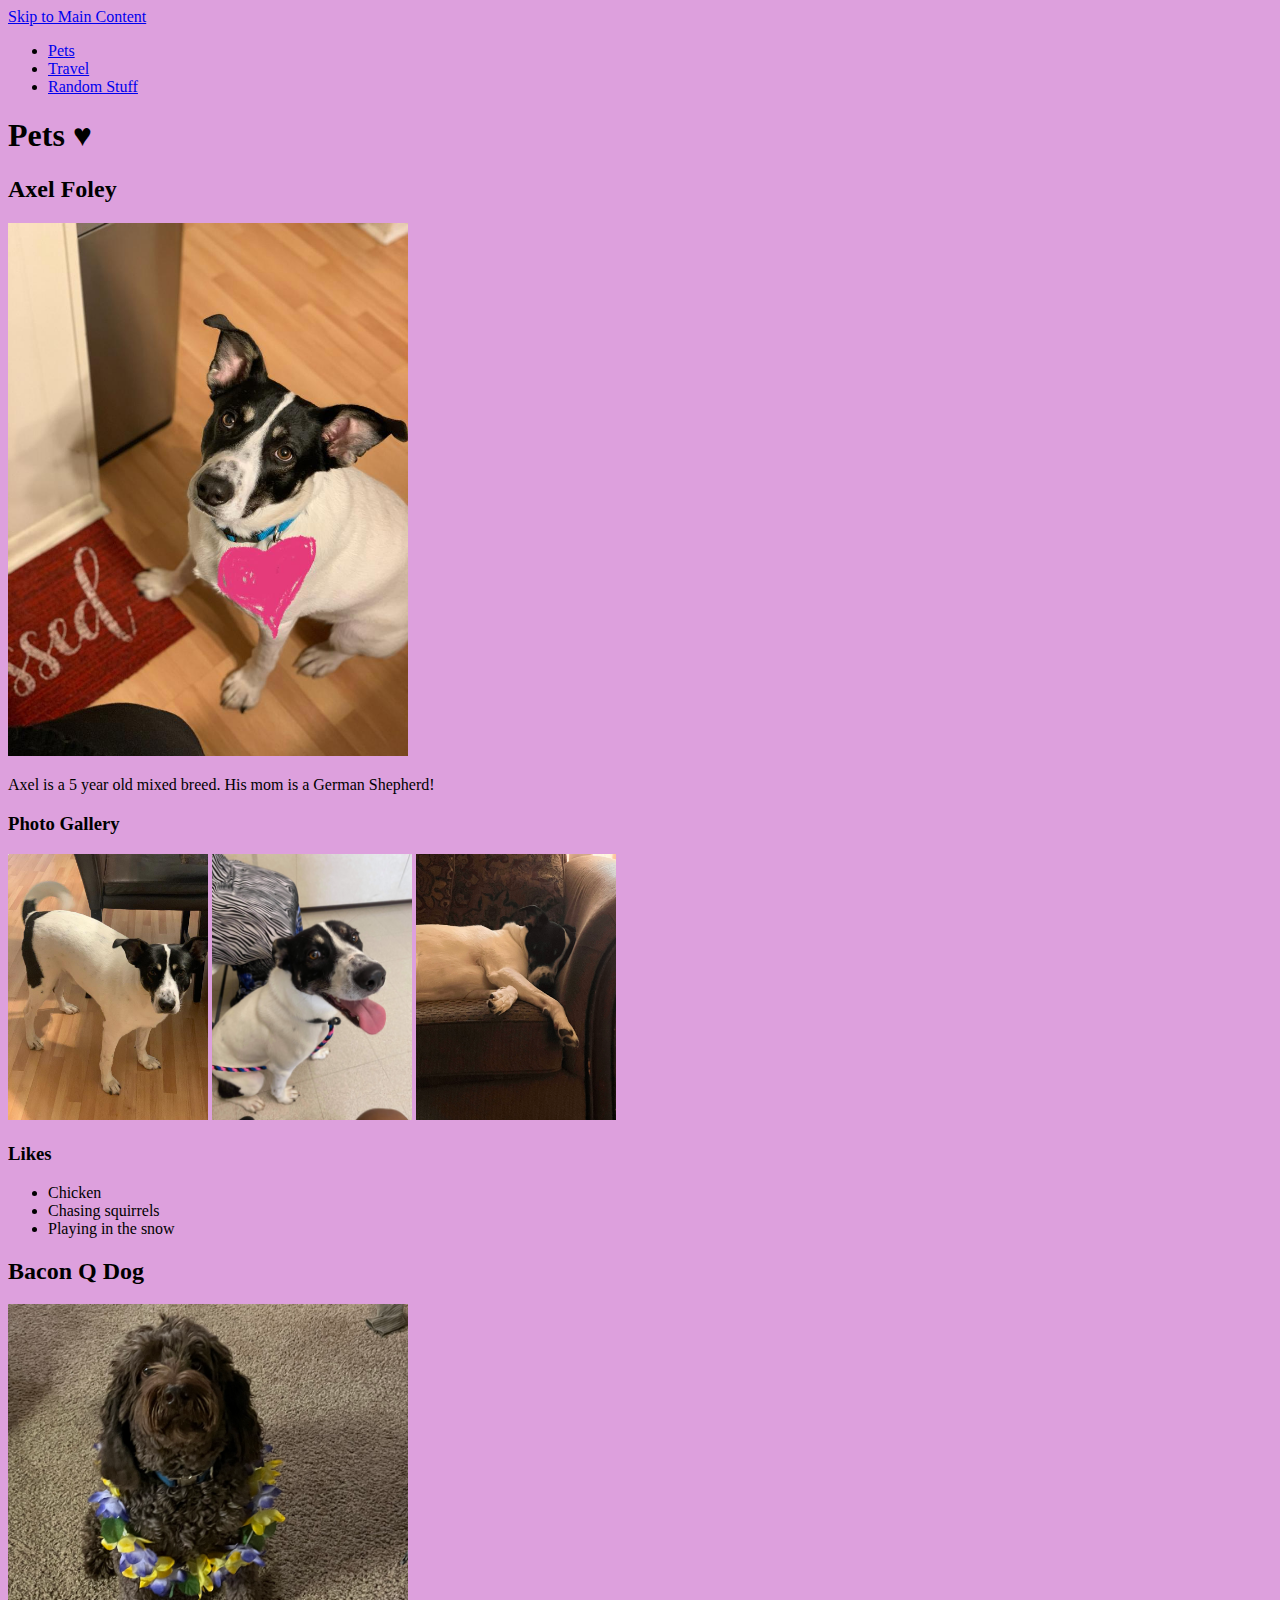
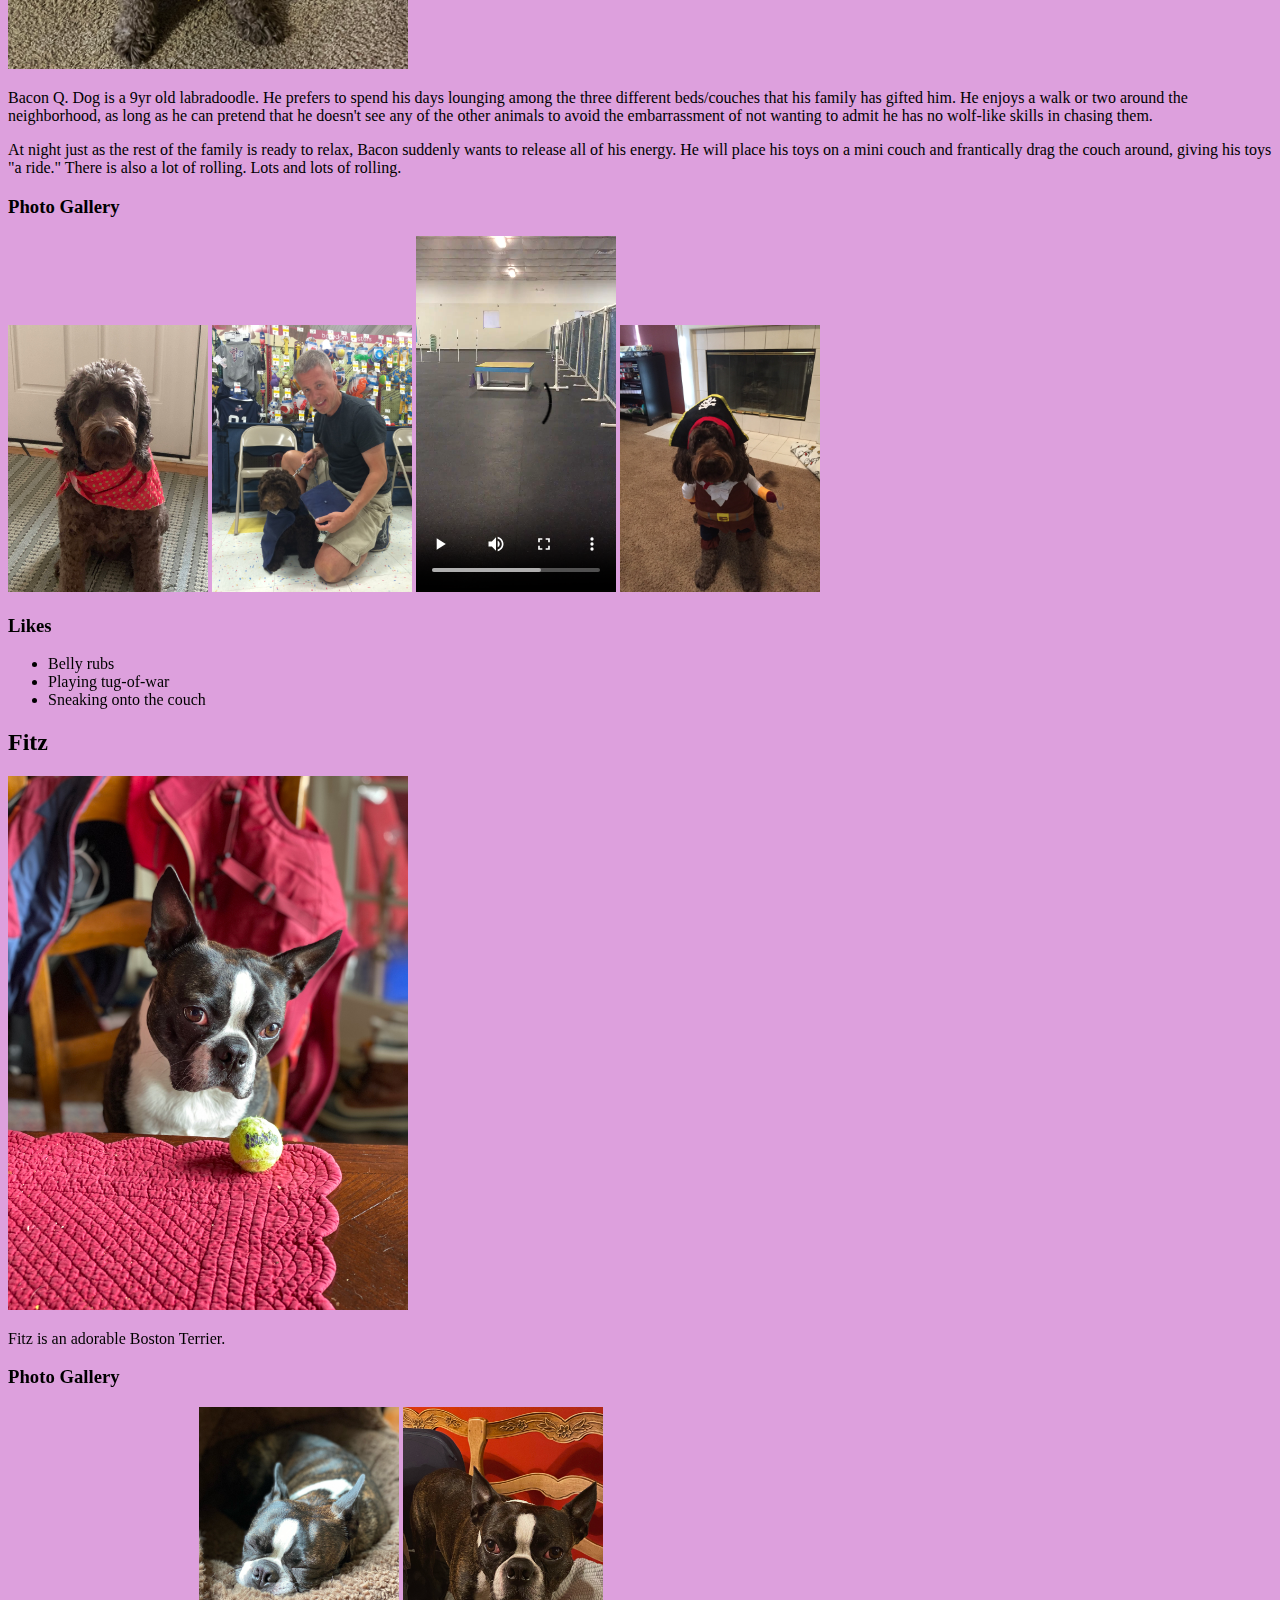
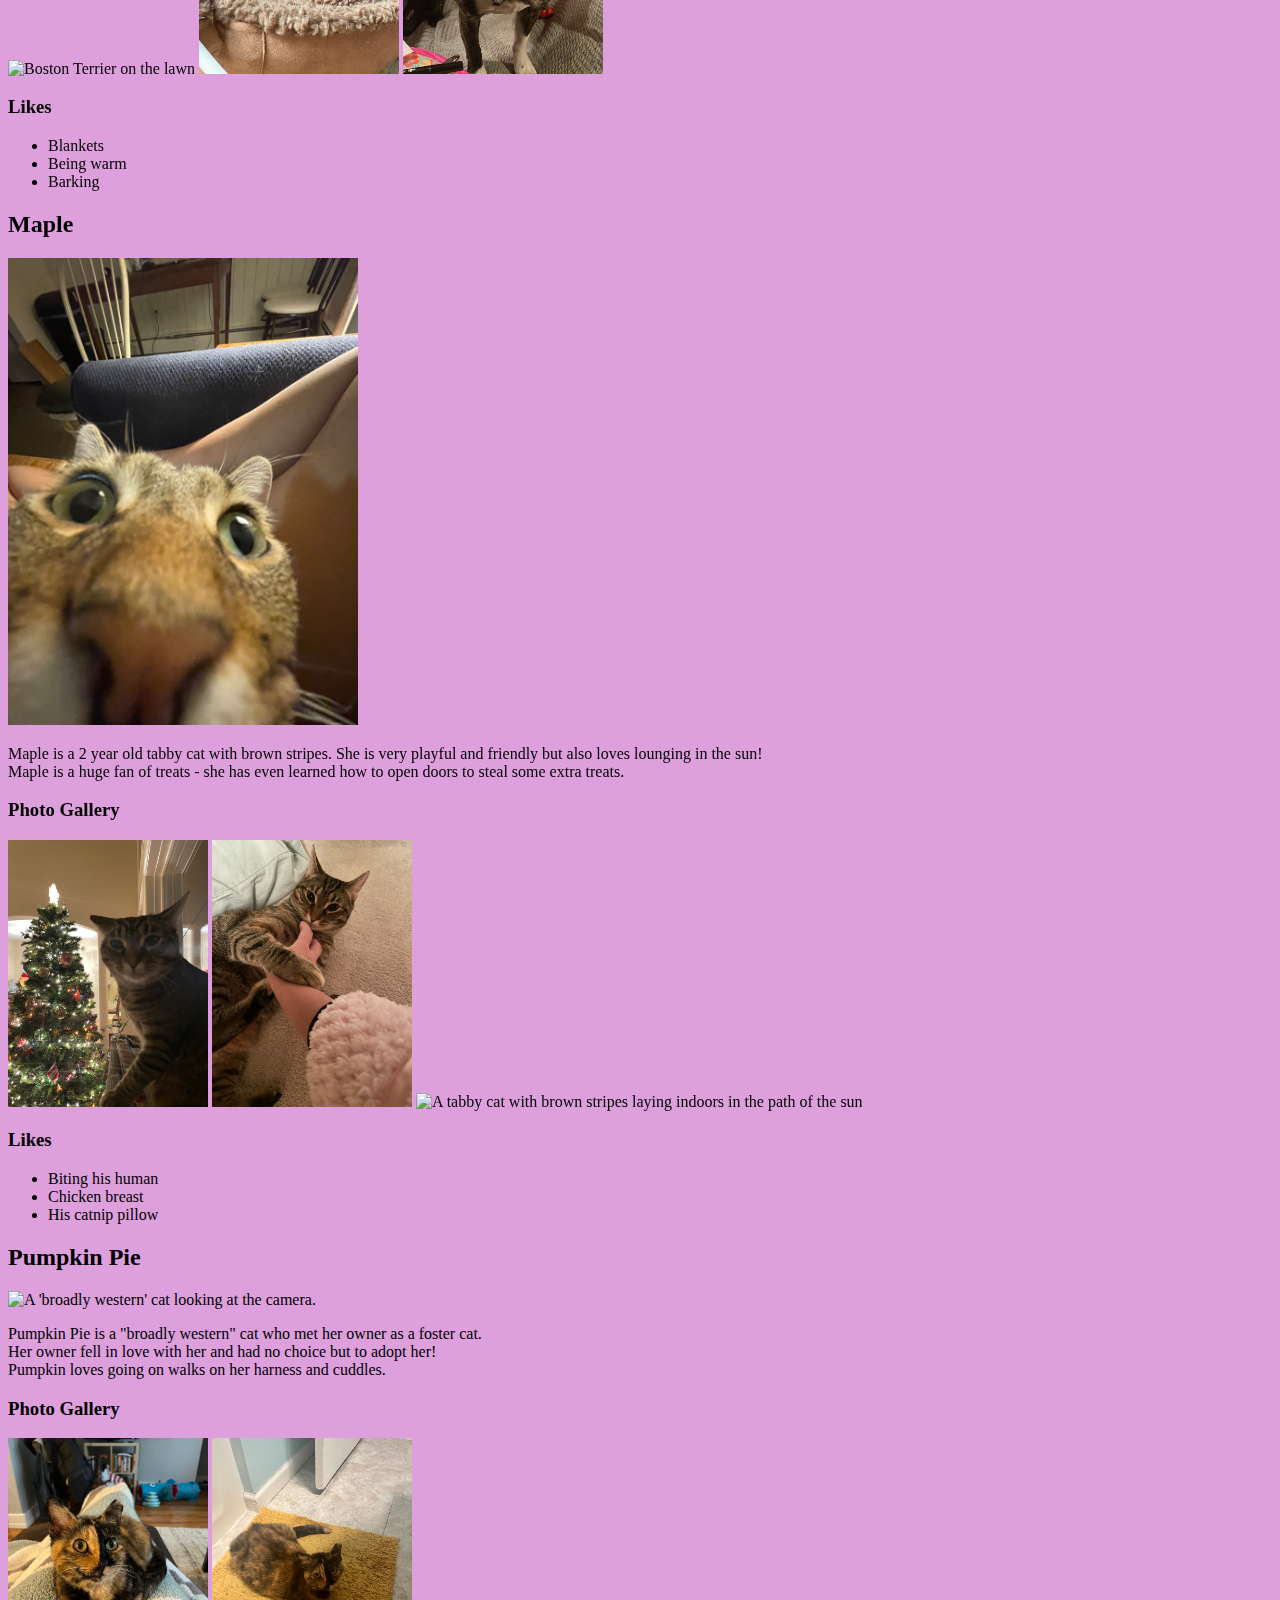
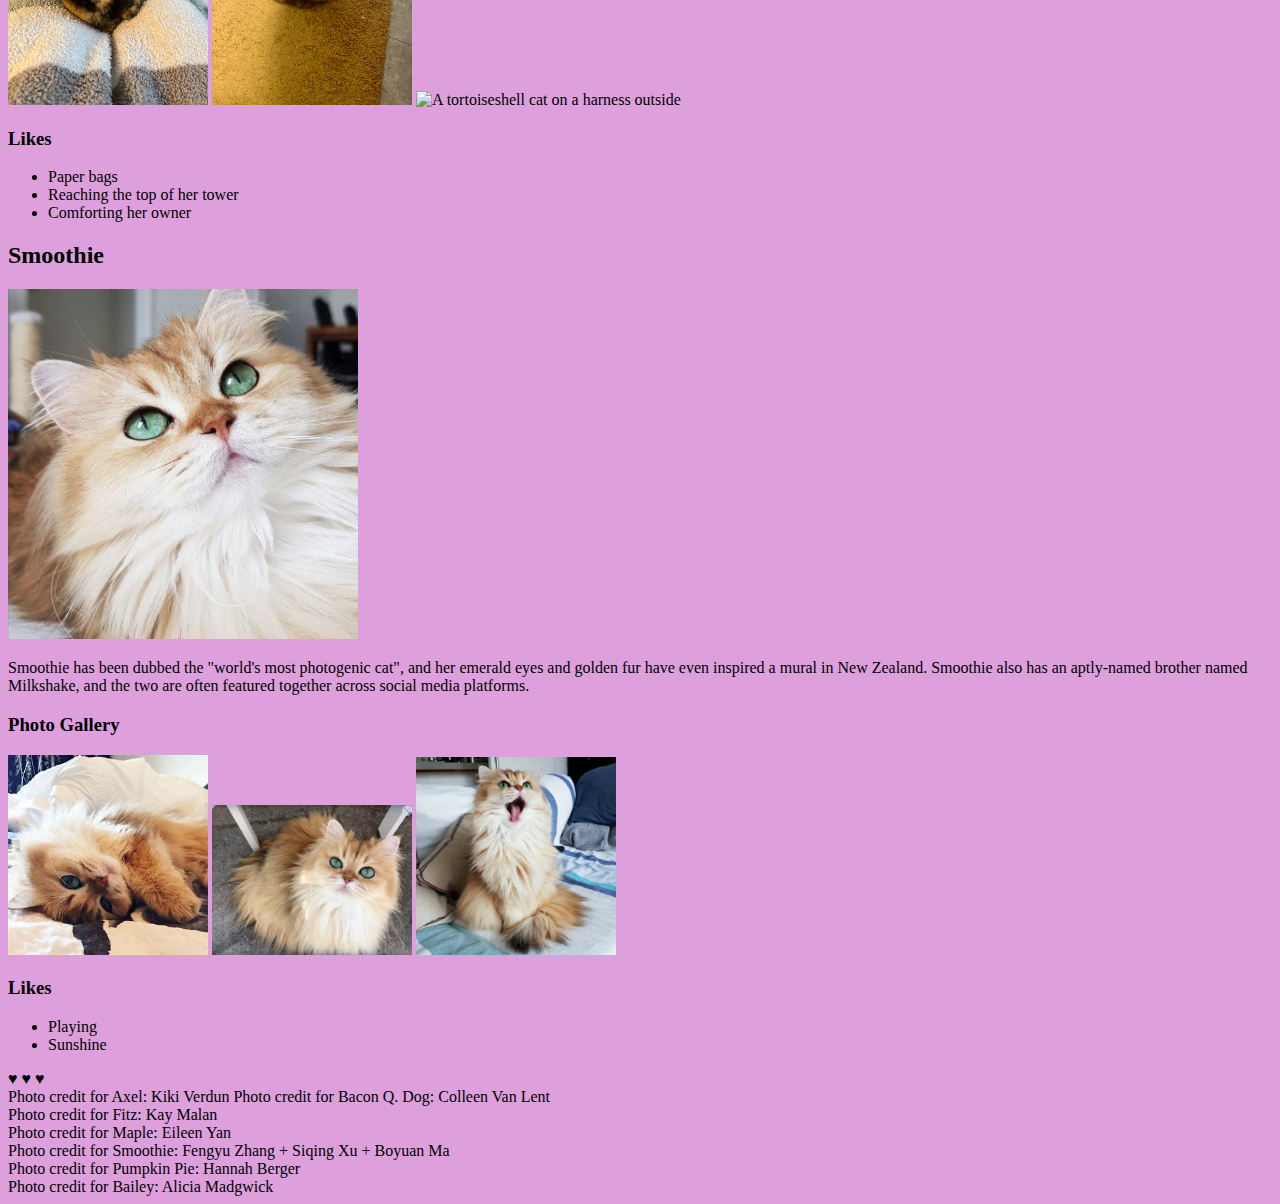
==== index.html @ d11ca707 "Add files via upload" ====
<!DOCTYPE html>
<html lang="en">
<head>
    <meta charset="UTF-8">
    <meta name="viewport" content="width=device-width, initial-scale=1.0">
    <title>Pets 💞</title>
</head>
<body bgcolor="Plum">
   
    <main>
        <a class="skip-main" href="#main">Skip to Main Content</a>
        <header>
            <nav>
                <ul>
                    <li class="active"><a href = "index.html">Pets</a></li>
                    <li><a href = "travel.html">Travel</a></li>
                    <li><a href = "recipes.html">Random Stuff</a></li>
                </ul>
            </nav>
        </header>
        <h1>Pets &hearts; </h1>
        <div>
            <h2>Axel Foley</h2>
            <img src="images/axel_foley.jpg" width = "400" alt="Brown labradoodle wearing colorful lei">

            <p>Axel is a 5 year old mixed breed. His mom is a German Shepherd!</p>
            <h3>Photo Gallery</h3>
            <img src="images/kitchen_axel.JPG" width ="200" alt = "Axel, a mixed breed dog who is mostly white with some black features, wandering around in the kitchen.">
            <img src="images/adoption_day_axel.JPG"  width ="200" alt="Axel, a mixed breed dog who is mostly white with some black features, on the day of his adoption. He is beaming at the camera.">
            <img src="images/sleepy_axel.jpeg"  width ="200" alt="White mixed breed dog sleeping on a couch.">

            <h3>Likes</h3>
            <ul>
                <li>Chicken</li>
                <li>Chasing squirrels</li>
                <li>Playing in the snow</li>
            </ul>
        </div>
        <div>
            <h2>Bacon Q Dog</h2>
            <img src="images/bacon.jpg" width = "400" alt="Brown labradoodle wearing colorful lei">

            <p>Bacon Q. Dog is a 9yr old labradoodle. He prefers to spend his days lounging among the three different beds/couches that his family has gifted him. He enjoys a walk or two around the neighborhood, as long as he can pretend that he doesn't see any of the other animals to avoid the embarrassment of not wanting to admit he has no wolf-like skills in chasing them.</p> 
            <P>At night just as the rest of the family is ready to relax, Bacon suddenly wants to release all of his energy. He will place his toys on a mini couch and frantically drag the couch around, giving his toys "a ride." There is also a lot of rolling. Lots and lots of rolling.</P>
            <h3>Photo Gallery</h3>
            <img src="images/bacon_bandana.JPG" width ="200" alt = "Brown labradoodle wearing an orange bandana">
            <img src="images/bacon_graduation.JPG"  width ="200" alt="Small labradoodle puppy wearing a graduation cap and gown">
            <video width="200"  controls>
                <source src="images/bacon_agility.mov">
                Your browser does not support the video tag.  This was a video of a girl and dog demonstrating a sit and stay procedure
            </video>
            <img src="images/bacon_halloween.JPG"  width ="200" alt="Brown labradoodle wearing a pirate costume">

            <h3>Likes</h3>
            <ul>
                <li>Belly rubs</li>
                <li>Playing tug-of-war</li>
                <li>Sneaking onto the couch</li>
            </ul>
            <!-- Colleen van Lent -->

        </div>

        <div>
            <h2>Fitz</h2>
            <img src="images/Fitz.jpeg" width = "400" alt="Boston terrier watching a tennis ball at the table.">

            <p> Fitz is an adorable Boston Terrier.</p>
            <h3>Photo Gallery</h3>
            <img src="images/Fitz_on_the_lawn.jpeg" width ="200" alt = "Boston Terrier on the lawn">
            <img src="images/Fitz_sleeping.jpeg"  width ="200" alt="Boston Terrier sleeping on a small dog bed">
            <img src="images/Fitz_standing_on_chair.jpeg"  width ="200" alt="Boston Terrier standing on a chair">

            <h3>Likes</h3>
            <ul>
                <li>Blankets</li>
                <li>Being warm</li>
                <li>Barking</li>
            </ul>
        </div>


        <div>
            <h2>Maple</h2>
            <img src="images/maple_selfie.JPG" width = "350" alt="An extreme closeup of a tabby cat with brown stripes.">

            <p> Maple is a 2 year old tabby cat with brown stripes. She is very playful and friendly but also loves lounging in the sun!<br>
                Maple is a huge fan of treats - she has even learned how to open doors to steal some extra treats.
            </p>
            <h3>Photo Gallery</h3>
            <img src="images/maple_christmas.JPG" width ="200" alt = "A tabby cat with brown stripes in front of  a Christmas tree">
            <img src="images/maple_playing.JPG"  width ="200" alt="A tabby cat with brown stripes playing">
            <img src="images/maple_sun.JPG" width ="200" alt="A tabby cat with brown stripes laying indoors in the path of the sun">

            <h3>Likes</h3>
            <ul>
                <li>Biting his human</li>
                <li>Chicken breast</li>
                <li>His catnip pillow</li>
            </ul>
        </div>

        <div>
            <h2>Pumpkin Pie</h2>
            <img src="images/pumpkin_pie_being_cute.jpeg" width = "350" alt="A 'broadly western' cat looking at the camera.">

            <p> Pumpkin Pie is a "broadly western" cat who met her owner as a foster cat.<br>
                Her owner fell in love with her and had no choice but to adopt her! <br>
                Pumpkin loves going on walks on her harness and cuddles.<br>
            </p>
            <h3>Photo Gallery</h3>
            <img src="images/pumpkin_pie_cuddling.jpeg" width ="200" alt = "A tortoiseshell cat cuddling">
            <img src="images/pumpkin_pie_on_a_rug.jpeg"  width ="200" alt="A tortoiseshell cat on a rug">
            <img src="images/pumpkin_pie_on_a_walk.jpeg" width ="200" alt="A tortoiseshell cat on a harness outside">

            <h3>Likes</h3>
            <ul>
                <li>Paper bags</li>
                <li>Reaching the top of her tower</li>
                <li>Comforting her owner</li>
        </div>
        <div>
            <h2>Smoothie</h2>
            <img src="images/Copy of Smoothie_curious.jpg" width = "350" alt="A long-haired orange tabby cat looks up at their owner (out of frame)">

            <p>Smoothie has been dubbed the "world's most photogenic cat", and her emerald eyes and golden fur have even inspired a mural in New Zealand. Smoothie also has an aptly-named brother named Milkshake, and the two are often featured together across social media platforms.
            </p>
            <h3>Photo Gallery</h3>
            <img src="images/Copy of Smoothie_lying.jpg" width ="200" alt = "A long-haired orange tabby cat lies down on a bed.">
            <img src="images/Copy of Smoothie_staring.jpg"  width ="200" alt="A long-haired orange tabby cat stares">
            <img src="images/Copy of Smoothie_yawn.jpg"  width ="200" alt="A long-haired orange tabby cat yawns">


            <h3>Likes</h3>
            <ul>
                <li>Playing</li>
                <li>Sunshine</li>
        </div>
        <footer>&hearts; &hearts; &hearts;<br>
        Photo credit for Axel: Kiki Verdun
        Photo credit for Bacon Q. Dog: Colleen Van Lent<br>
        Photo credit for Fitz: Kay Malan<br>
        Photo credit for Maple: Eileen Yan<br>
        Photo credit for Smoothie: Fengyu Zhang + Siqing Xu + Boyuan Ma<br>
        Photo credit for Pumpkin Pie: Hannah Berger<br>
        Photo credit for Bailey: Alicia Madgwick<br>

        </footer>
    </main>
    
</body>
</html>
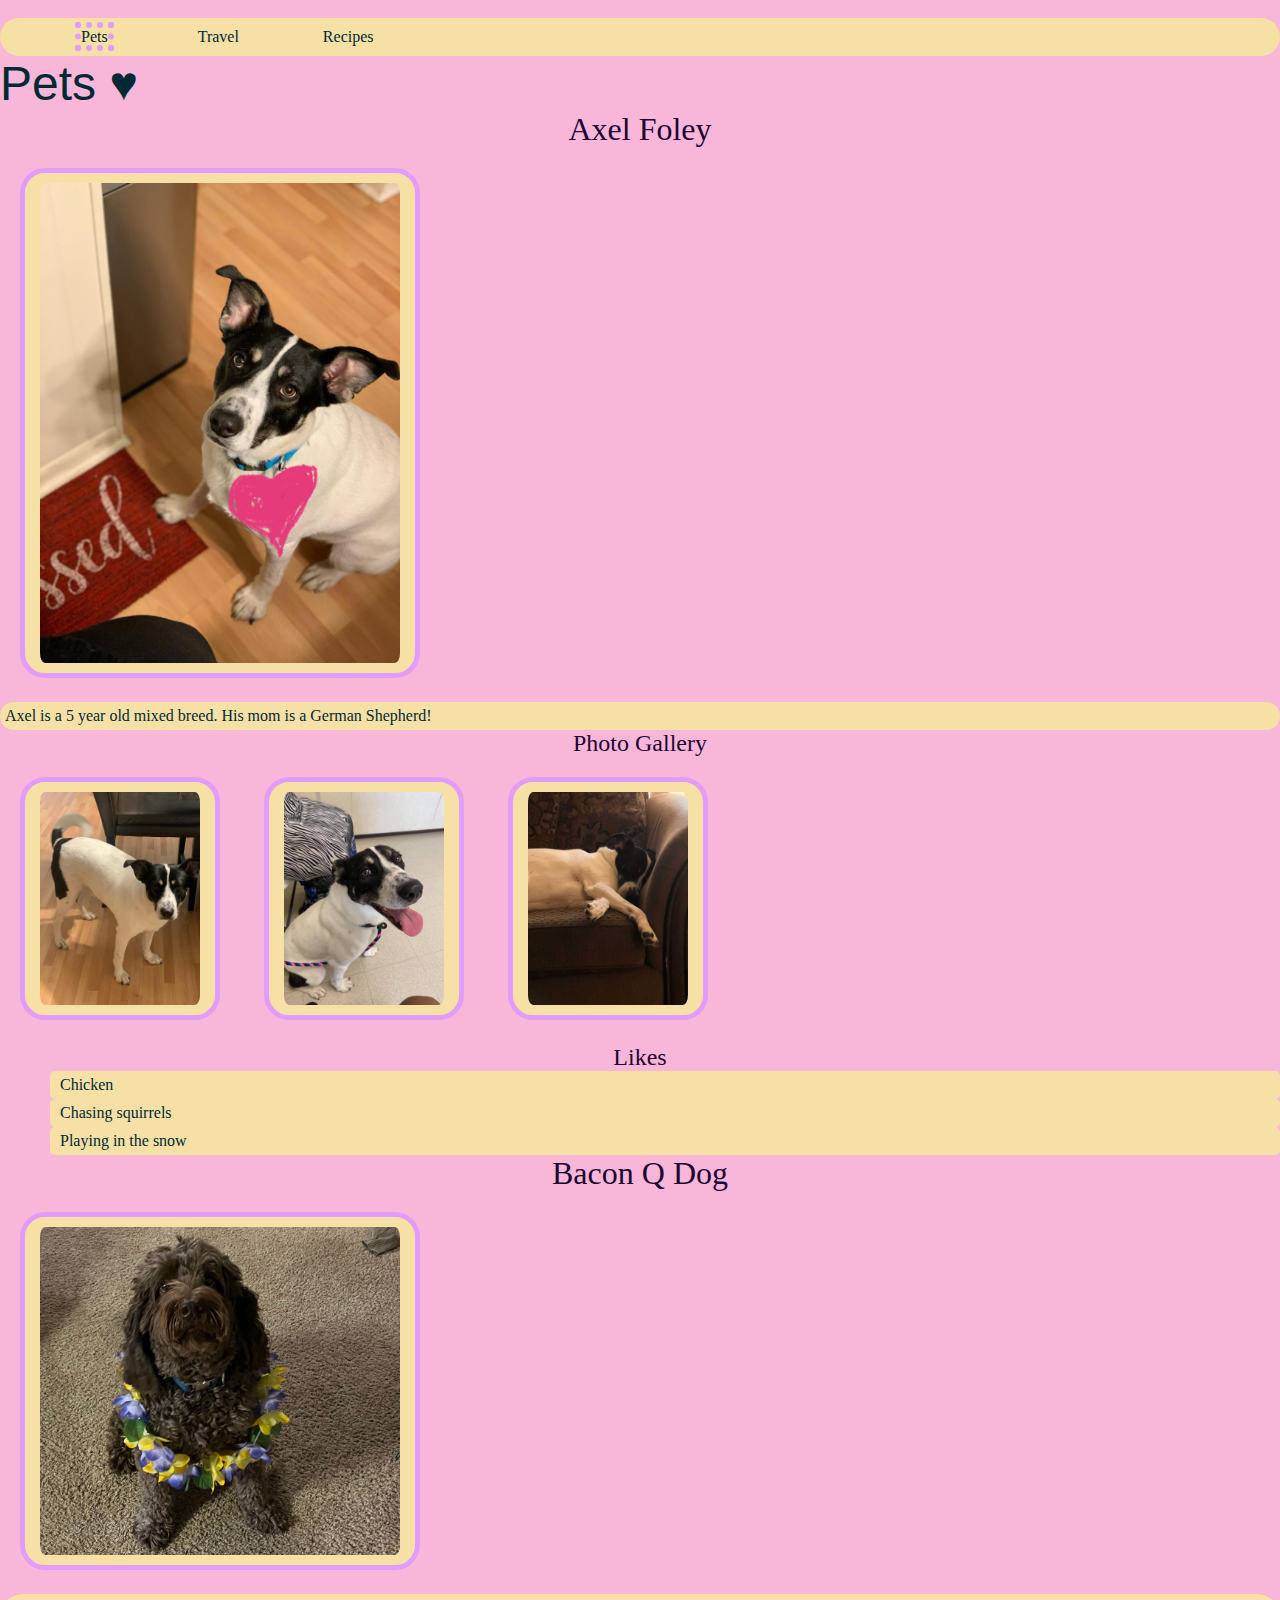
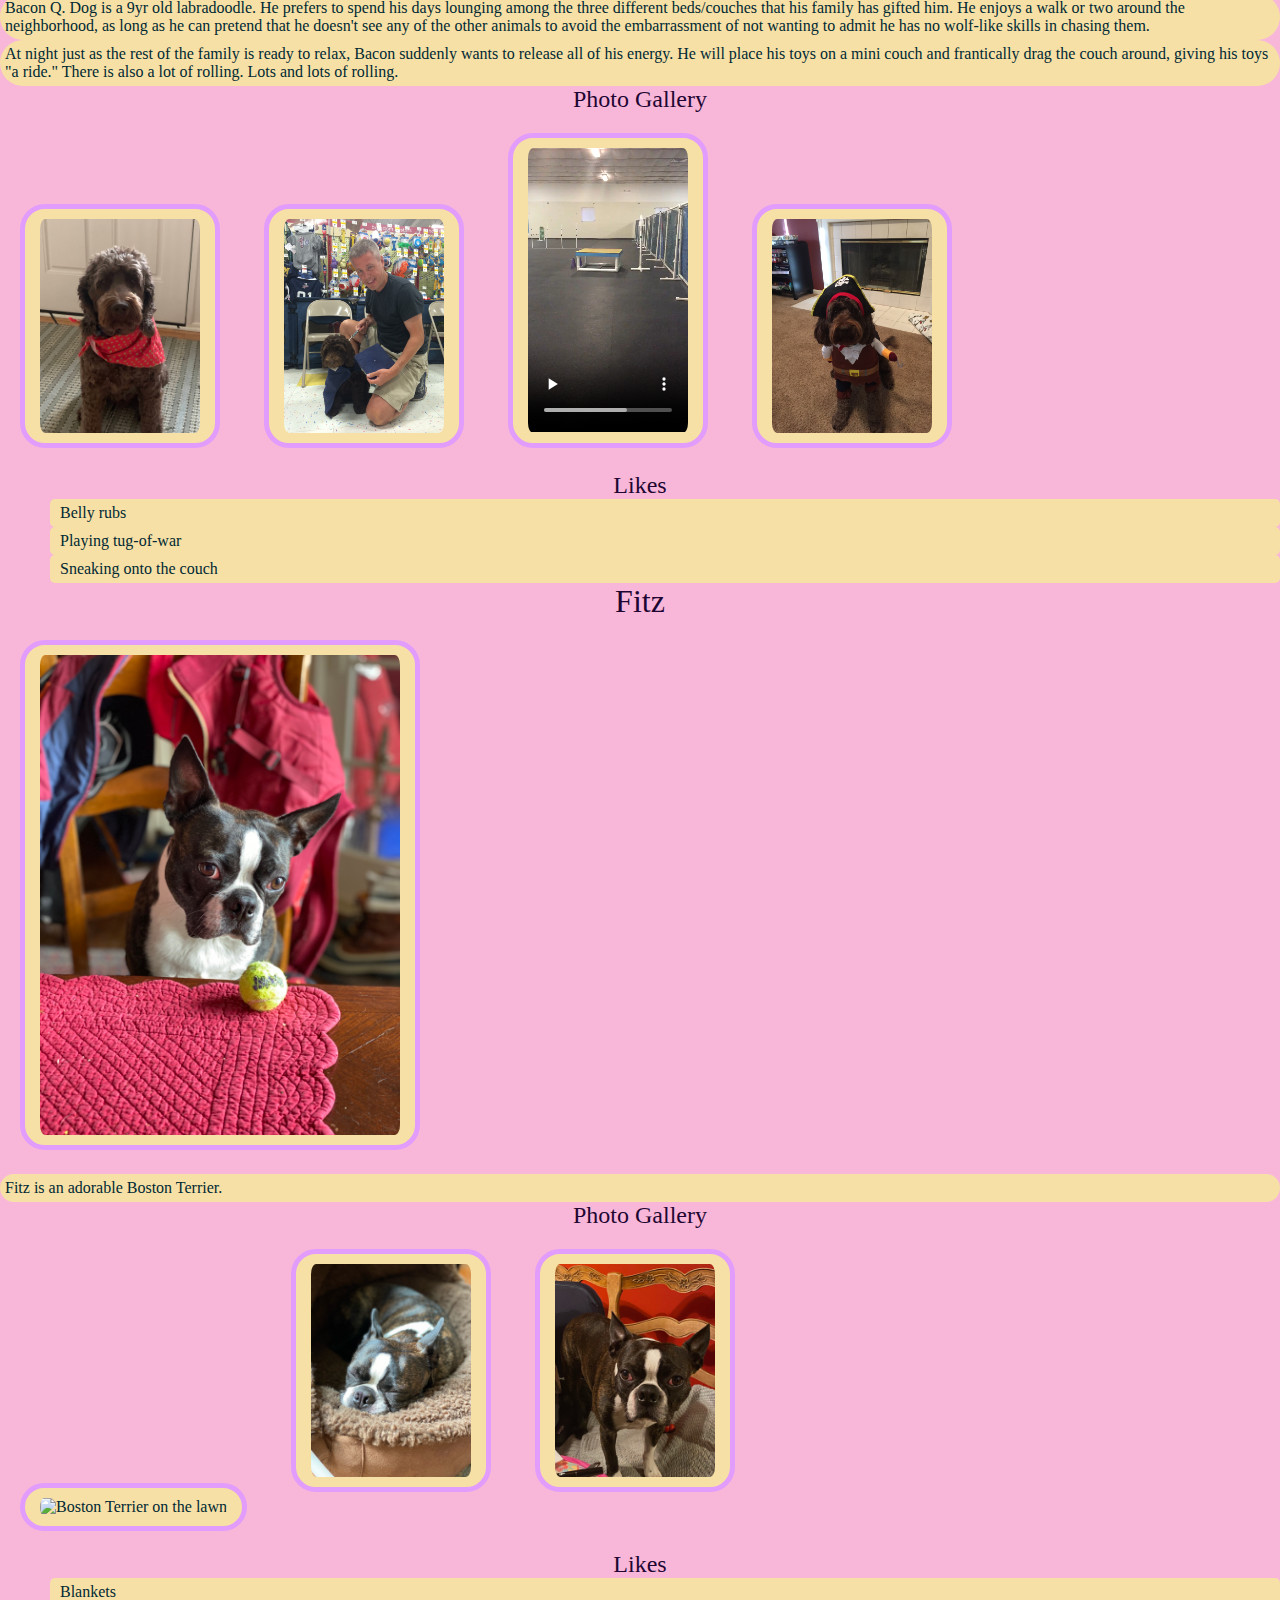
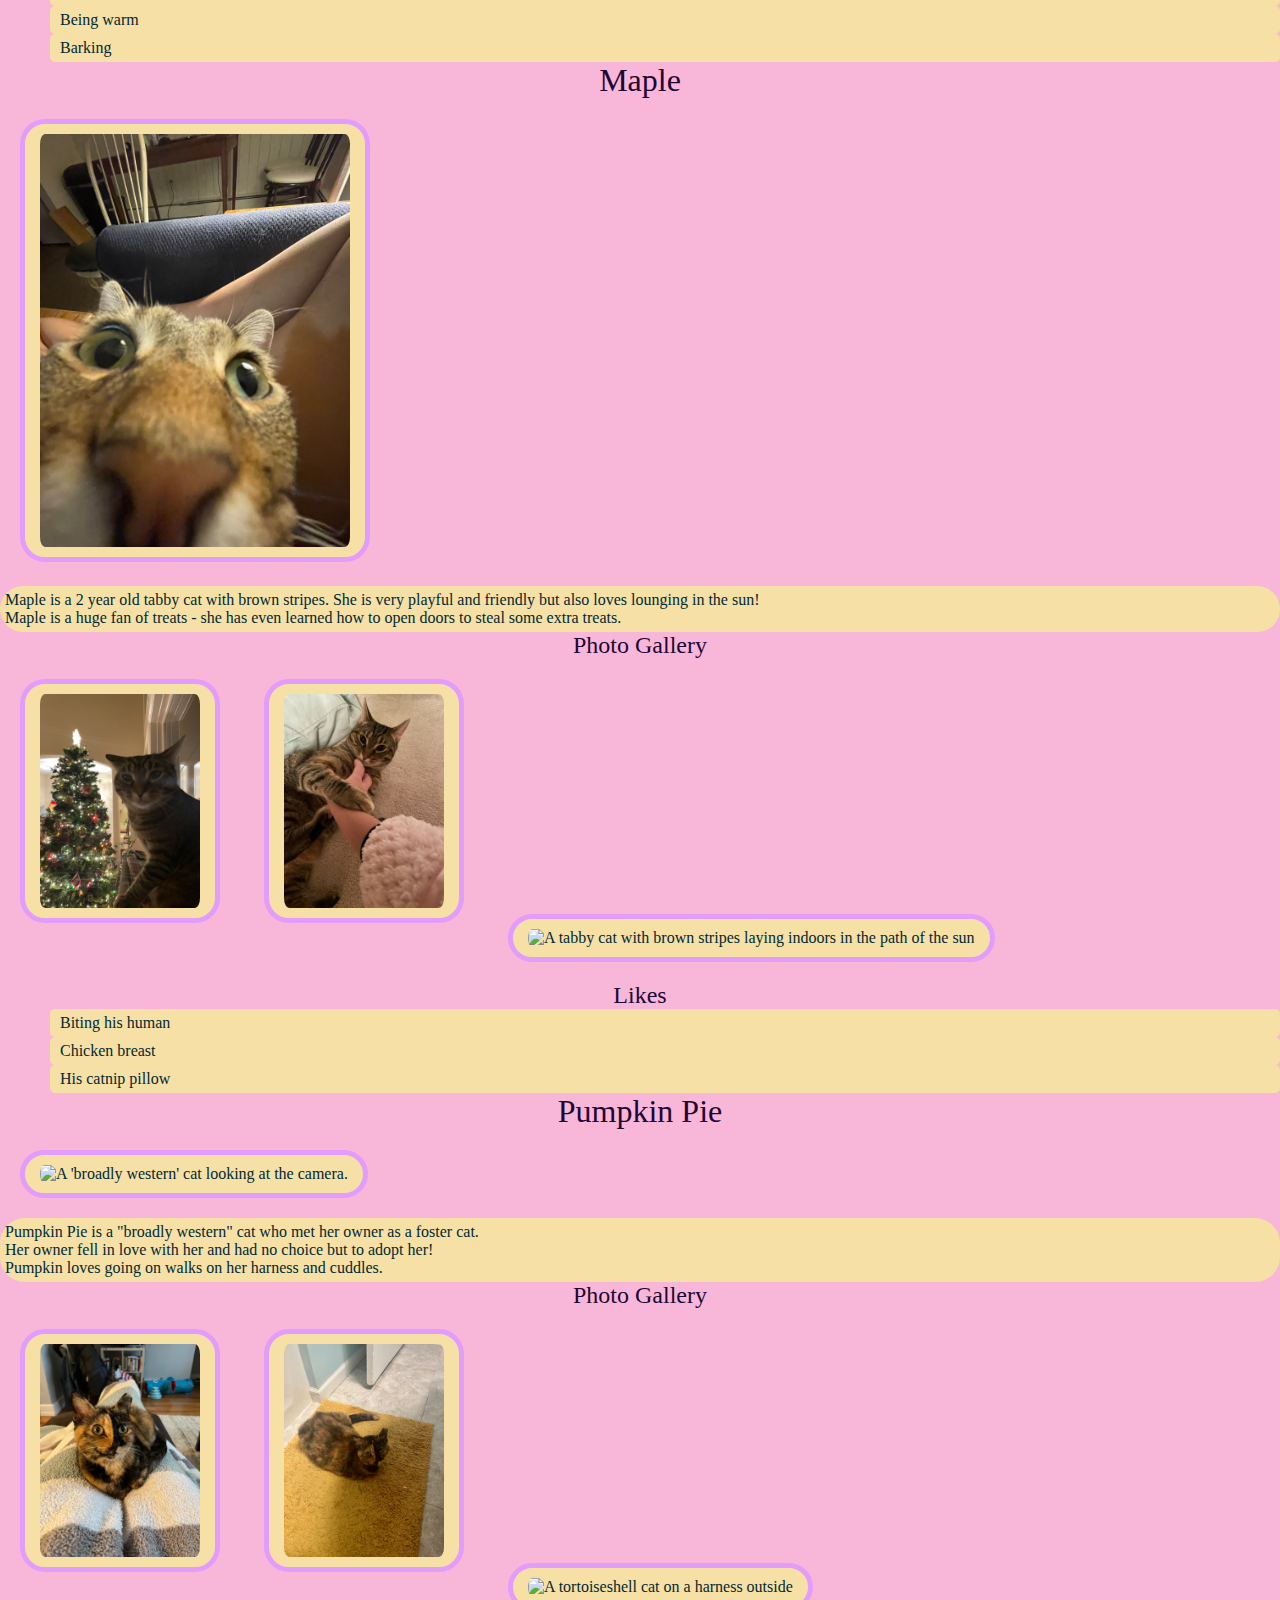
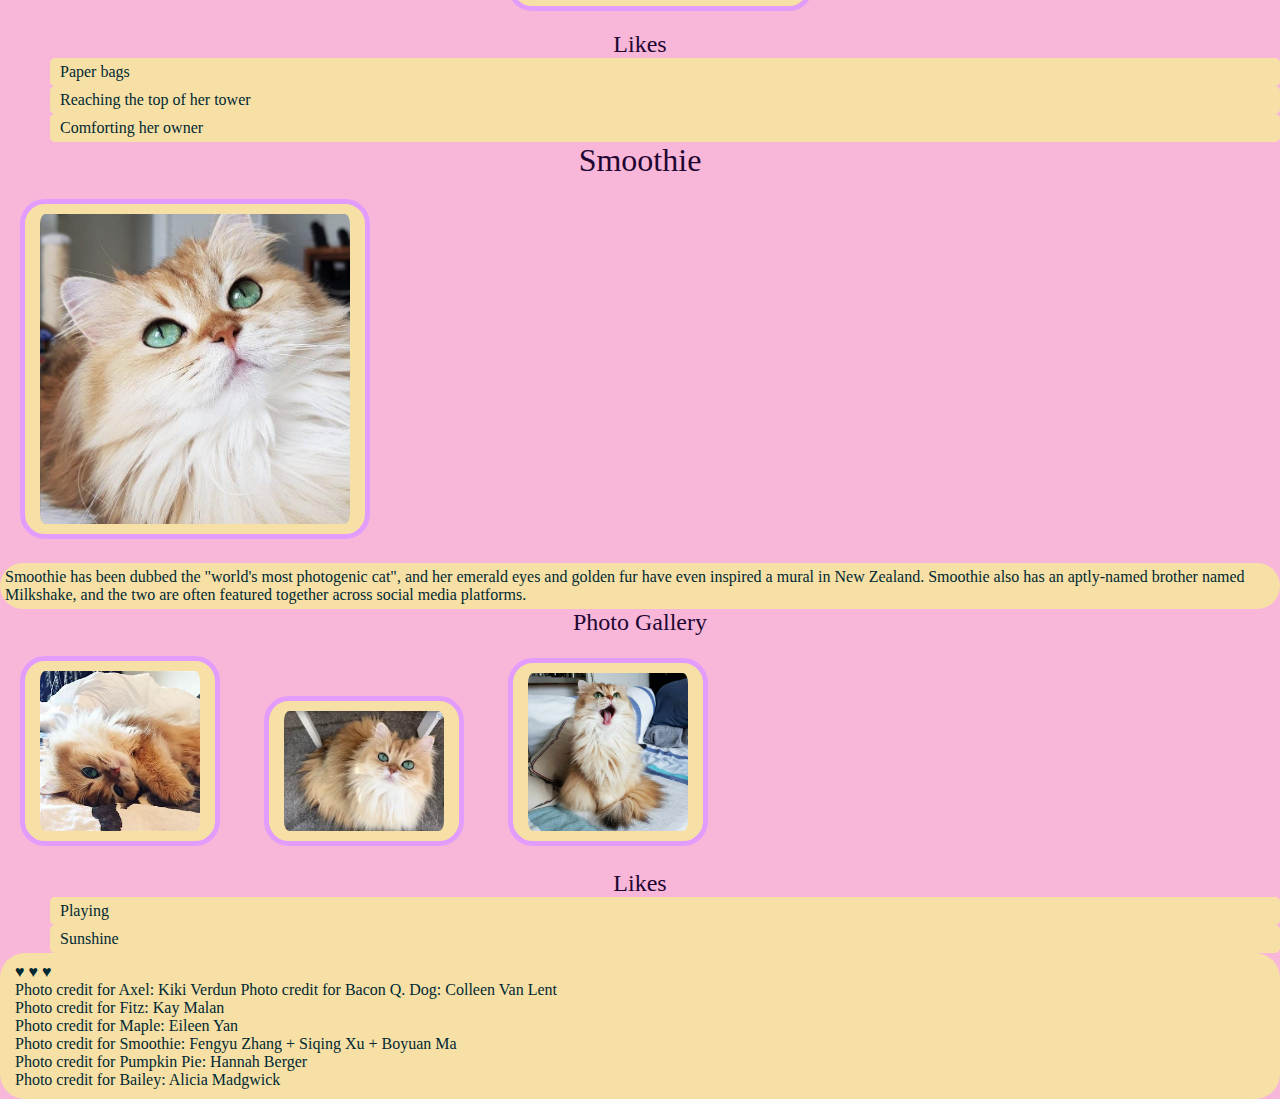
==== commit 6cedf713: "Add files via upload" ====
--- a/index.html
+++ b/index.html
@@ -4,22 +4,24 @@
     <meta charset="UTF-8">
     <meta name="viewport" content="width=device-width, initial-scale=1.0">
     <title>Pets 💞</title>
+    <link rel="stylesheet" href="css/reset.css">
+    <link rel="stylesheet" href="css/style.css">
 </head>
-<body bgcolor="Plum">
-   
-    <main>
-        <a class="skip-main" href="#main">Skip to Main Content</a>
+<body>
         <header>
+            <a href="#main" class="skip-main">Skip to Main Content</a>
+        </header>
             <nav>
                 <ul>
-                    <li class="active"><a href = "index.html">Pets</a></li>
+                    <li><a class = "active" href="index.html">Pets</a></li>
                     <li><a href = "travel.html">Travel</a></li>
-                    <li><a href = "recipes.html">Random Stuff</a></li>
+                    <li><a href = "recipes.html">Recipes</a></li>
                 </ul>
             </nav>
-        </header>
-        <h1>Pets &hearts; </h1>
+        <main id="main">
+        <div class = "grid">
         <div>
+            <h1>Pets &hearts; </h1>
             <h2>Axel Foley</h2>
             <img src="images/axel_foley.jpg" width = "400" alt="Brown labradoodle wearing colorful lei">
 
@@ -118,8 +120,9 @@
                 <li>Paper bags</li>
                 <li>Reaching the top of her tower</li>
                 <li>Comforting her owner</li>
+            </ul>
         </div>
-        <div>
+        <div class = "grid">
             <h2>Smoothie</h2>
             <img src="images/Copy of Smoothie_curious.jpg" width = "350" alt="A long-haired orange tabby cat looks up at their owner (out of frame)">
 
@@ -135,8 +138,11 @@
             <ul>
                 <li>Playing</li>
                 <li>Sunshine</li>
+            </ul>
         </div>
-        <footer>&hearts; &hearts; &hearts;<br>
+    </main>
+    <footer>
+        &hearts; &hearts; &hearts;<br>
         Photo credit for Axel: Kiki Verdun
         Photo credit for Bacon Q. Dog: Colleen Van Lent<br>
         Photo credit for Fitz: Kay Malan<br>
@@ -144,9 +150,6 @@
         Photo credit for Smoothie: Fengyu Zhang + Siqing Xu + Boyuan Ma<br>
         Photo credit for Pumpkin Pie: Hannah Berger<br>
         Photo credit for Bailey: Alicia Madgwick<br>
-
-        </footer>
-    </main>
-    
+    </footer>
 </body>
 </html>--- a/css/style.css
+++ b/css/style.css
@@ -0,0 +1,97 @@
+body{
+	background-color:rgb(248, 183, 217);
+	color: #002933
+}
+
+h1{
+	font-size: 3em;
+	font-family: Arial, Helvetica, sans-serif;
+
+}
+
+h2{
+	font-size: 2em;
+	font-family: Tahoma;
+	color: #1f0632;
+	text-align: center;
+
+}
+
+h3{font-size: 1.5em;
+	font-family: Tahoma;
+	color: #1f0632;
+	text-align: center;
+
+}
+
+p {
+	line-height: normal;
+	font-family: Tahoma;
+	background-color: #f7e0a6;
+	border-radius: 25px;
+	padding: 5px;
+}
+
+img, video, .gif {
+	border: 5px solid  #e29cfc;
+	padding: 10px;
+	margin: 20px;
+	border-radius: 30px;
+}
+
+@media (prefers-reduced-motion: reduce){
+	.gif {display:
+		none}
+}
+
+li {
+	display: inline-block;
+	margin-left: 50px;
+
+}
+
+.skip-main{
+	visibility: collapse; 
+
+}
+
+
+
+nav {
+	background-color: #f7e0a6;
+	border-radius: 25px;
+	padding: 10px;
+}
+
+
+nav a.active{
+	border: dotted 6px #e29cfc;
+}
+
+nav ul li {
+	display: inline;
+    padding: 10px 15px 10px 15px;
+	border-radius: 5px;
+}
+
+.grid ul li {
+	display: block;
+    background-color: #f7e0a6; 
+	border-radius: 5px;
+	padding: 5px 10px 5px 10px;
+
+}
+
+.grid img, video {
+	display: inline;
+    padding: 10px 15px 10px 15px;
+    background-color: #f7e0a6; 
+	border-radius: 25px;
+
+}
+
+footer{
+	padding: 10px 15px 10px 15px;
+    background-color: #f7e0a6; 
+	border-radius: 25px;
+}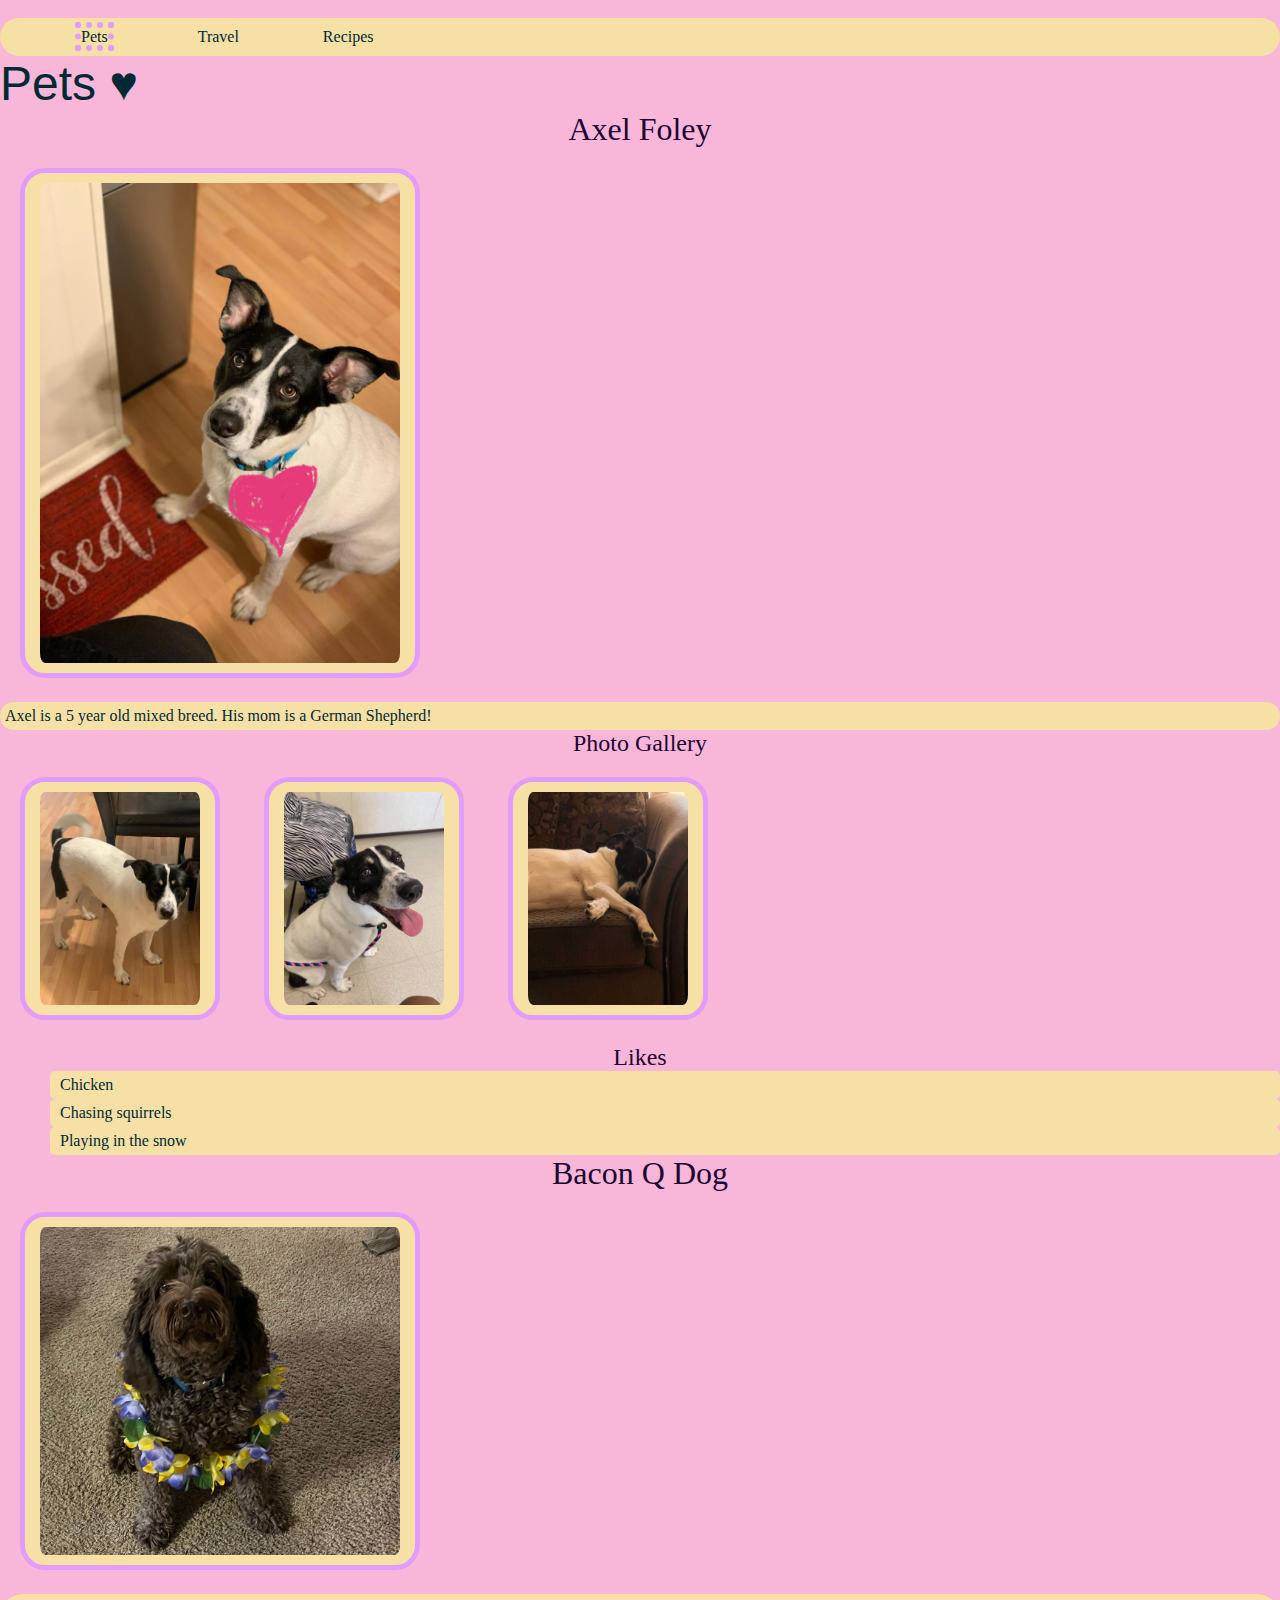
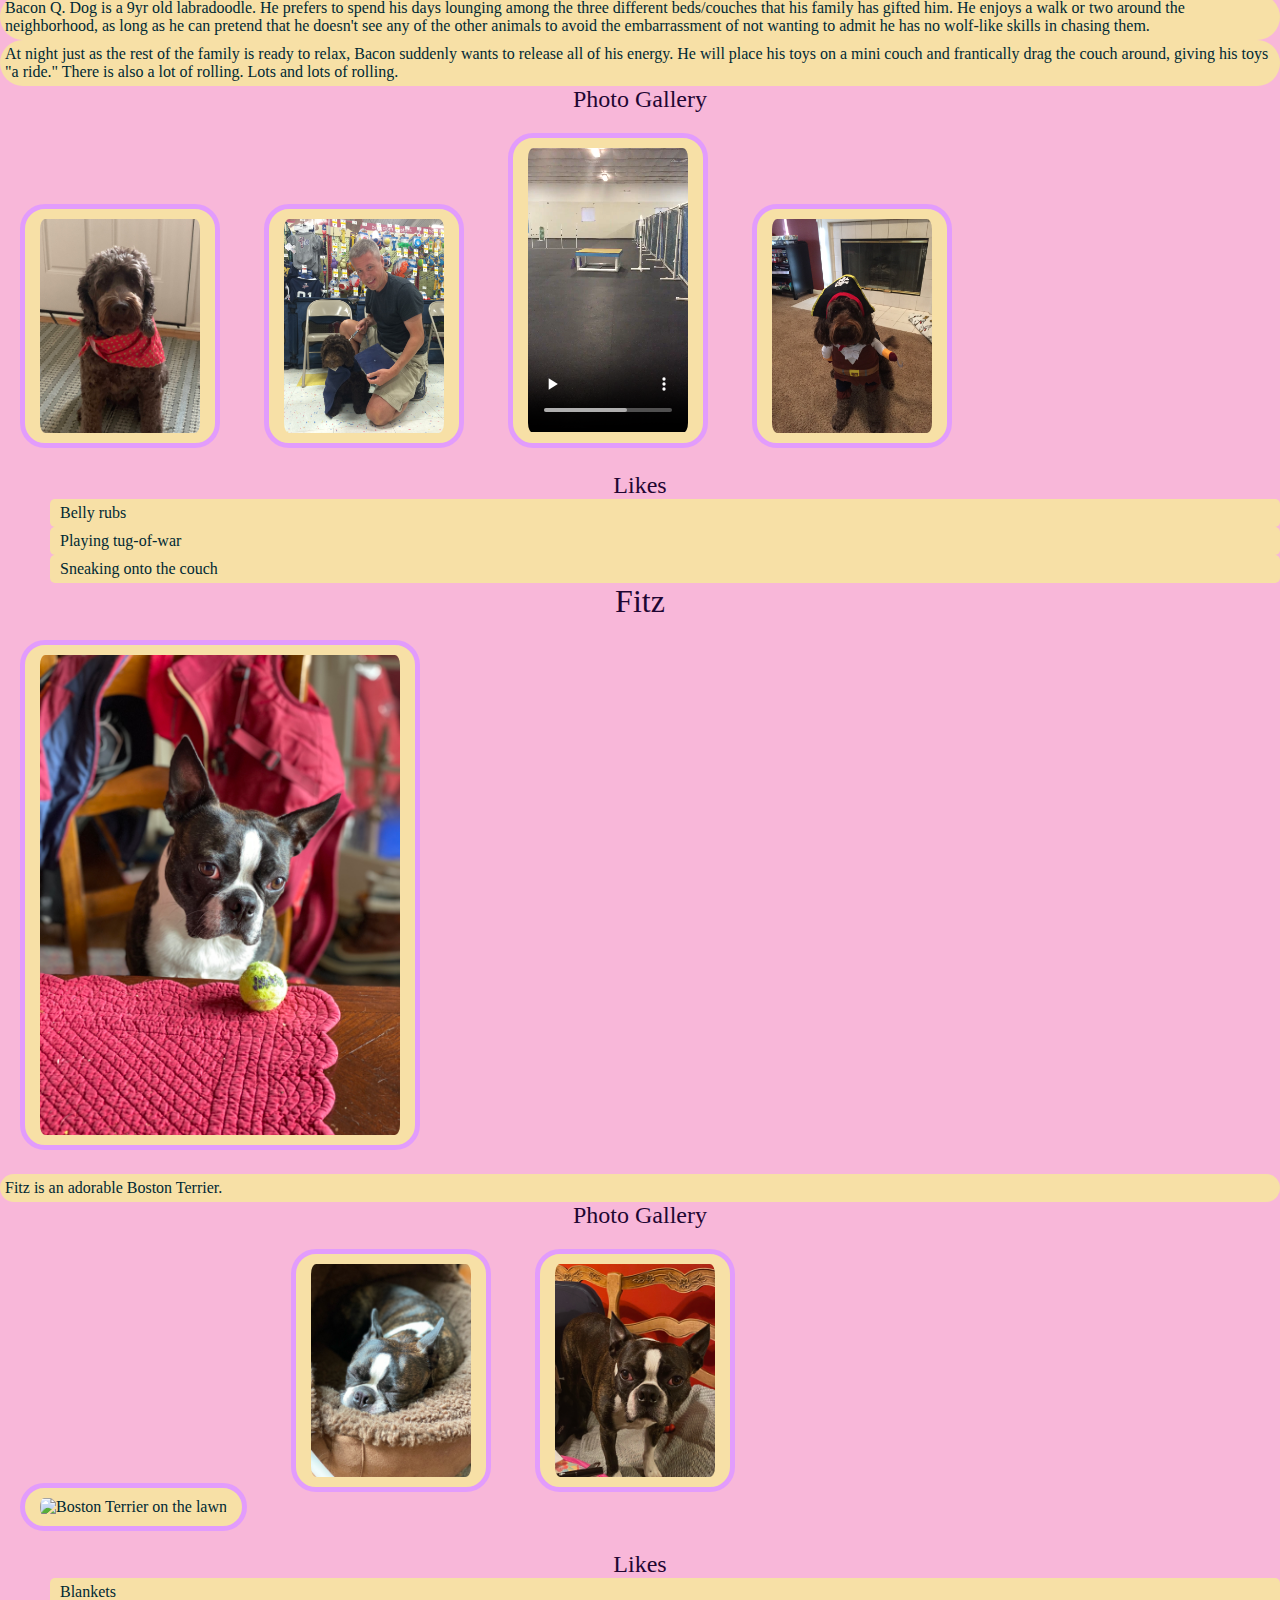
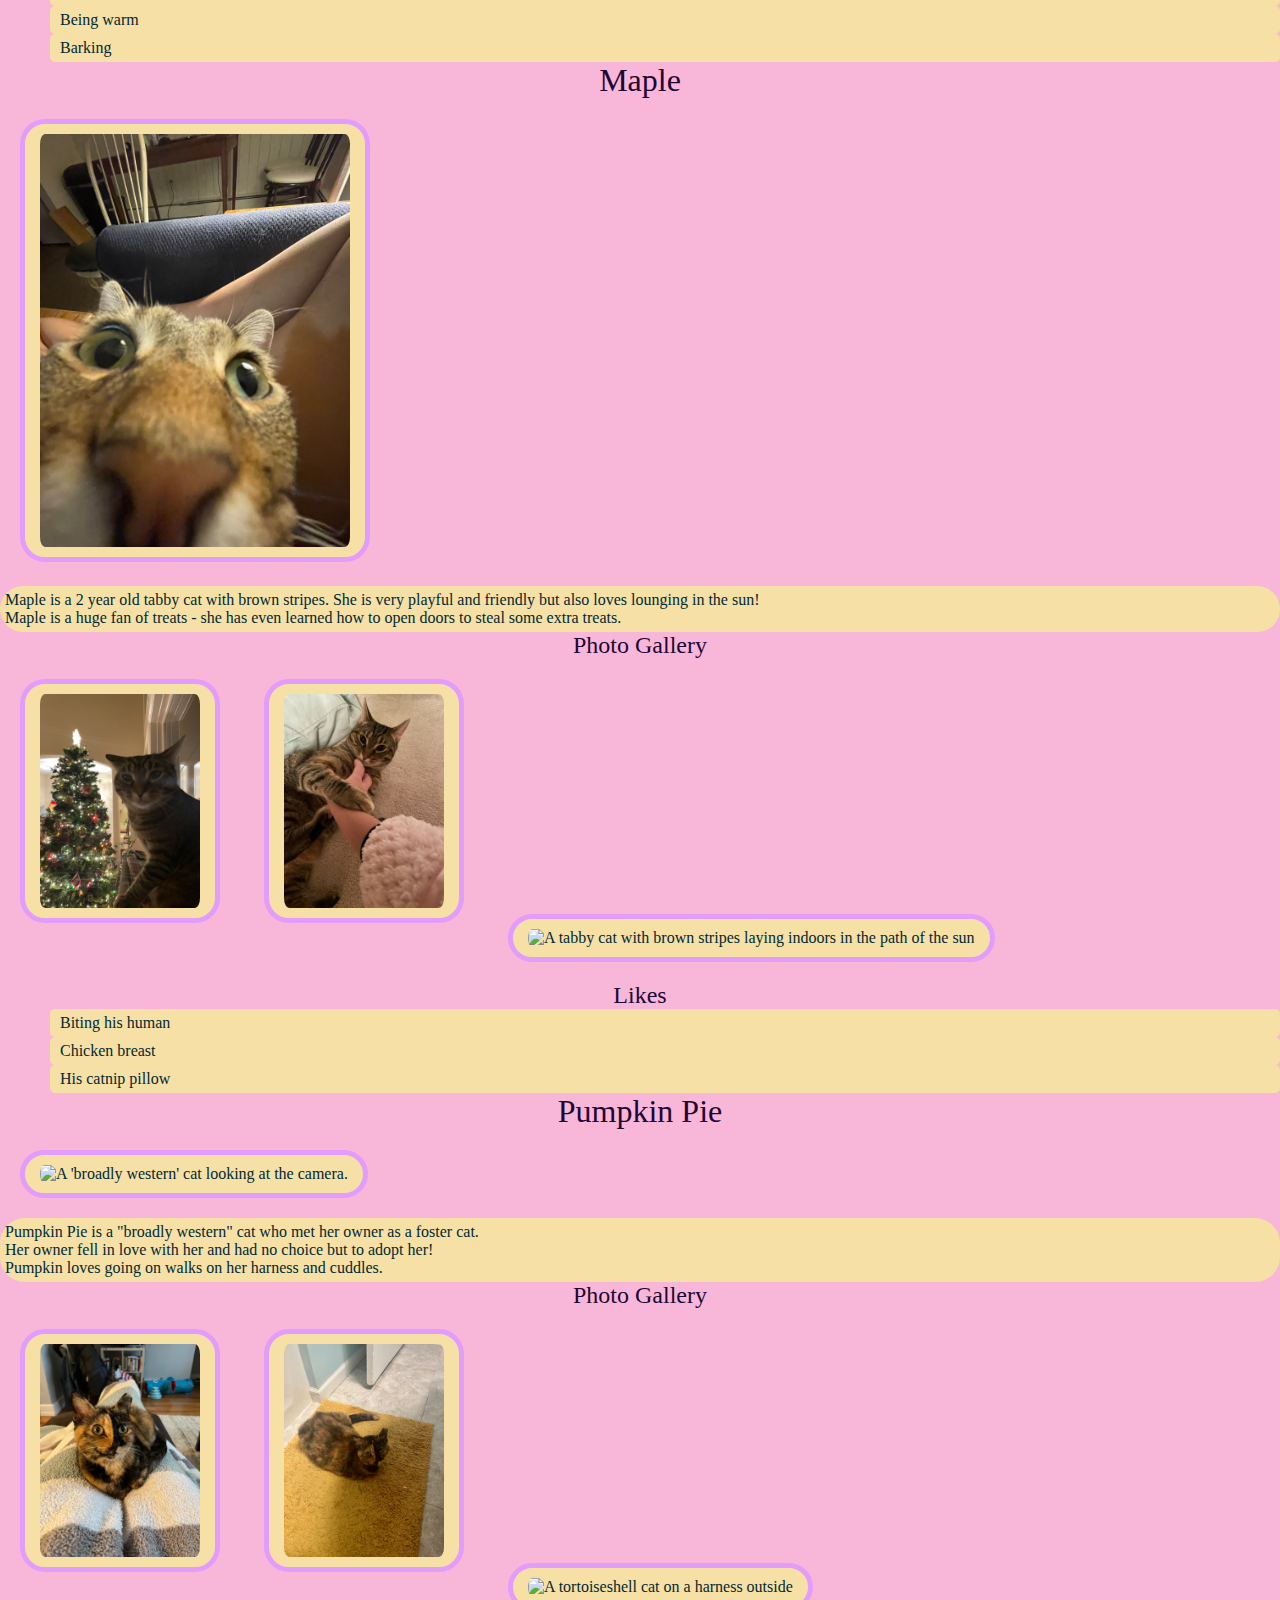
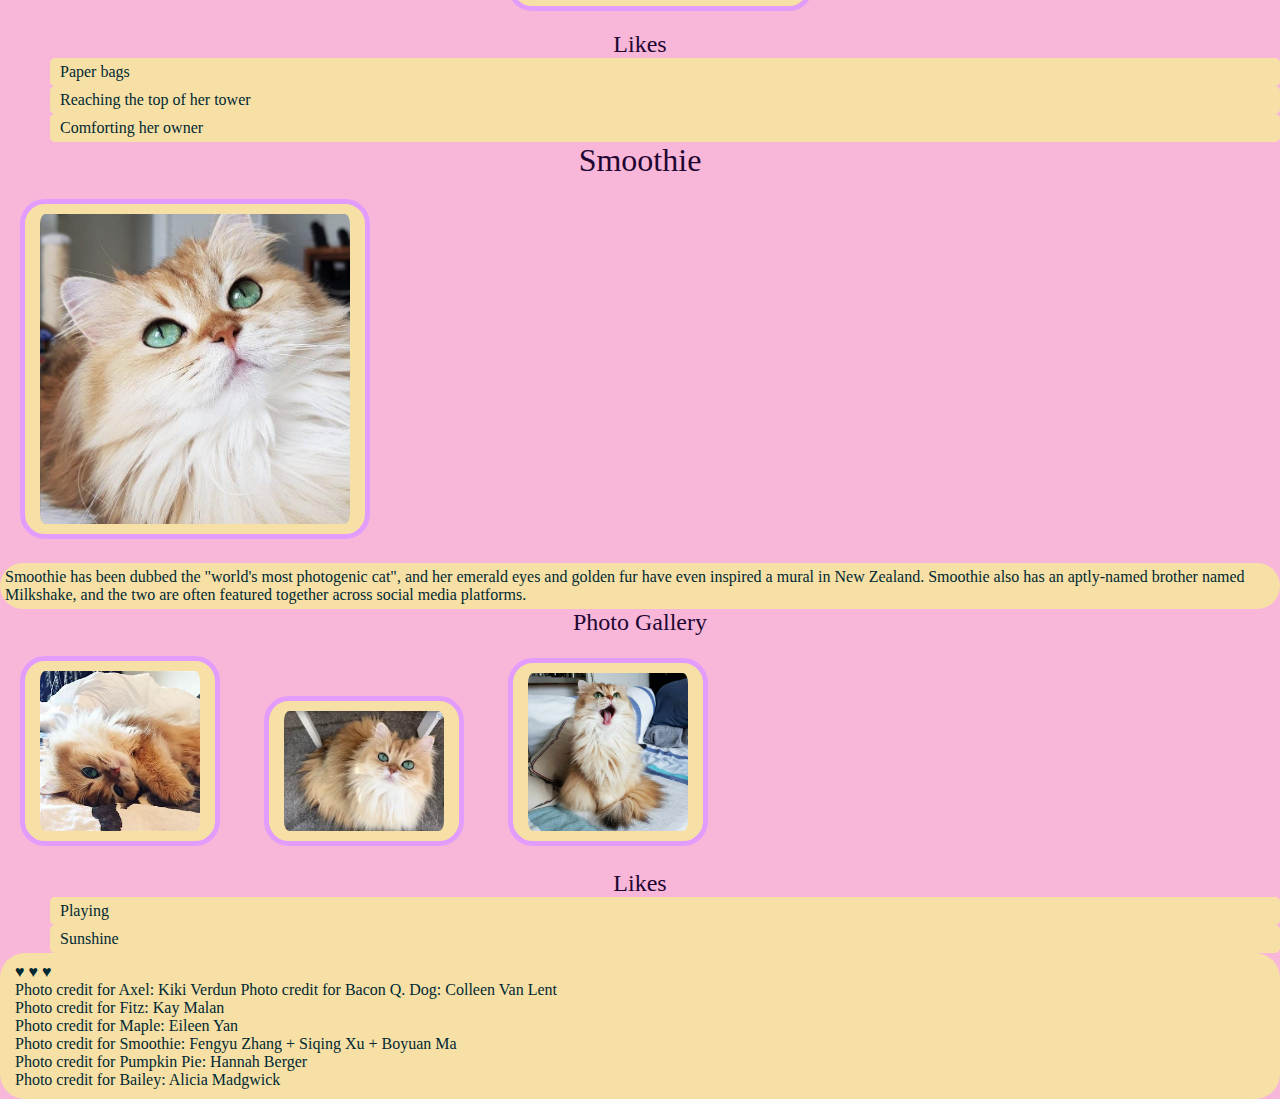
==== commit d63c417d: "Add files via upload" ====
--- a/index.html
+++ b/index.html
@@ -129,9 +129,9 @@
             <p>Smoothie has been dubbed the "world's most photogenic cat", and her emerald eyes and golden fur have even inspired a mural in New Zealand. Smoothie also has an aptly-named brother named Milkshake, and the two are often featured together across social media platforms.
             </p>
             <h3>Photo Gallery</h3>
-            <img src="images/Copy of Smoothie_lying.jpg" width ="200" alt = "A long-haired orange tabby cat lies down on a bed.">
-            <img src="images/Copy of Smoothie_staring.jpg"  width ="200" alt="A long-haired orange tabby cat stares">
-            <img src="images/Copy of Smoothie_yawn.jpg"  width ="200" alt="A long-haired orange tabby cat yawns">
+            <img src="images/smoothie_lying.jpg" width ="200" alt = "A long-haired orange tabby cat lies down on a bed.">
+            <img src="images/smoothie_staring.jpg"  width ="200" alt="A long-haired orange tabby cat stares">
+            <img src="images/smoothie_yawn.jpg"  width ="200" alt="A long-haired orange tabby cat yawns">
 
 
             <h3>Likes</h3>
@@ -140,7 +140,7 @@
                 <li>Sunshine</li>
             </ul>
         </div>
-    </main>
+        </main>
     <footer>
         &hearts; &hearts; &hearts;<br>
         Photo credit for Axel: Kiki Verdun
